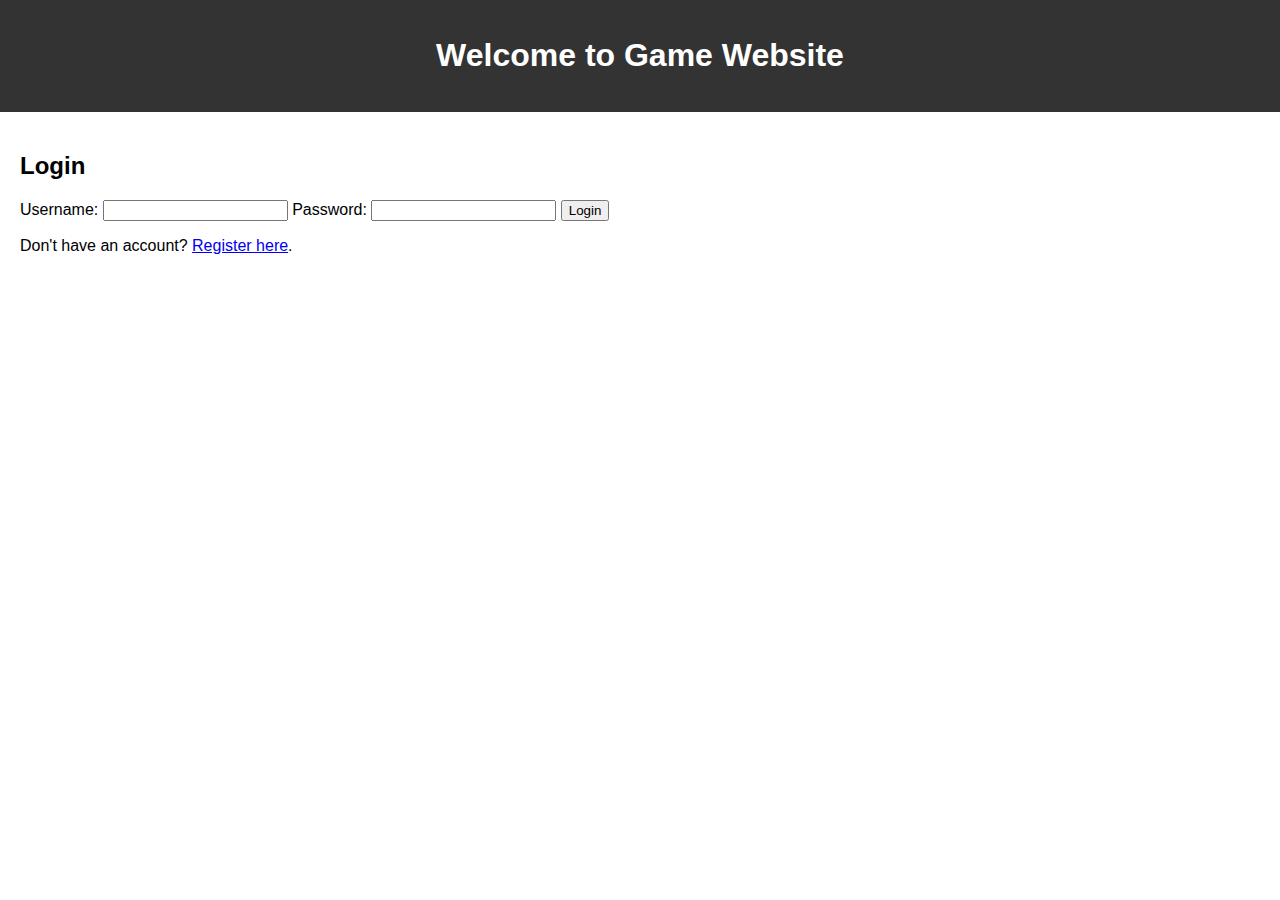
==== index.html @ 80dcd7c0 "Begin to work on the project, and add the idea of the project" ====
<!DOCTYPE html>
<html lang="en">

<head>
  <meta charset="UTF-8">
  <meta name="viewport" content="width=device-width, initial-scale=1.0">
  <title>Game Website</title>
  <link rel="stylesheet" href="css/styles.css">
</head>

<body>
  <header>
    <h1>Welcome to Game Website</h1>
  </header>

  <main id="main-content"></main>

  <script src="js/utils.js"></script>
  <script src="js/auth.js"></script>
  <script src="js/games.js"></script>
  <script src="js/main.js"></script>
</body>

</html>
---- css/styles.css ----
body {
    font-family: Arial, sans-serif;
    margin: 0;
    padding: 0;
}

header {
    background-color: #333;
    color: white;
    text-align: center;
    padding: 1em;
}

main {
    padding: 20px;
}
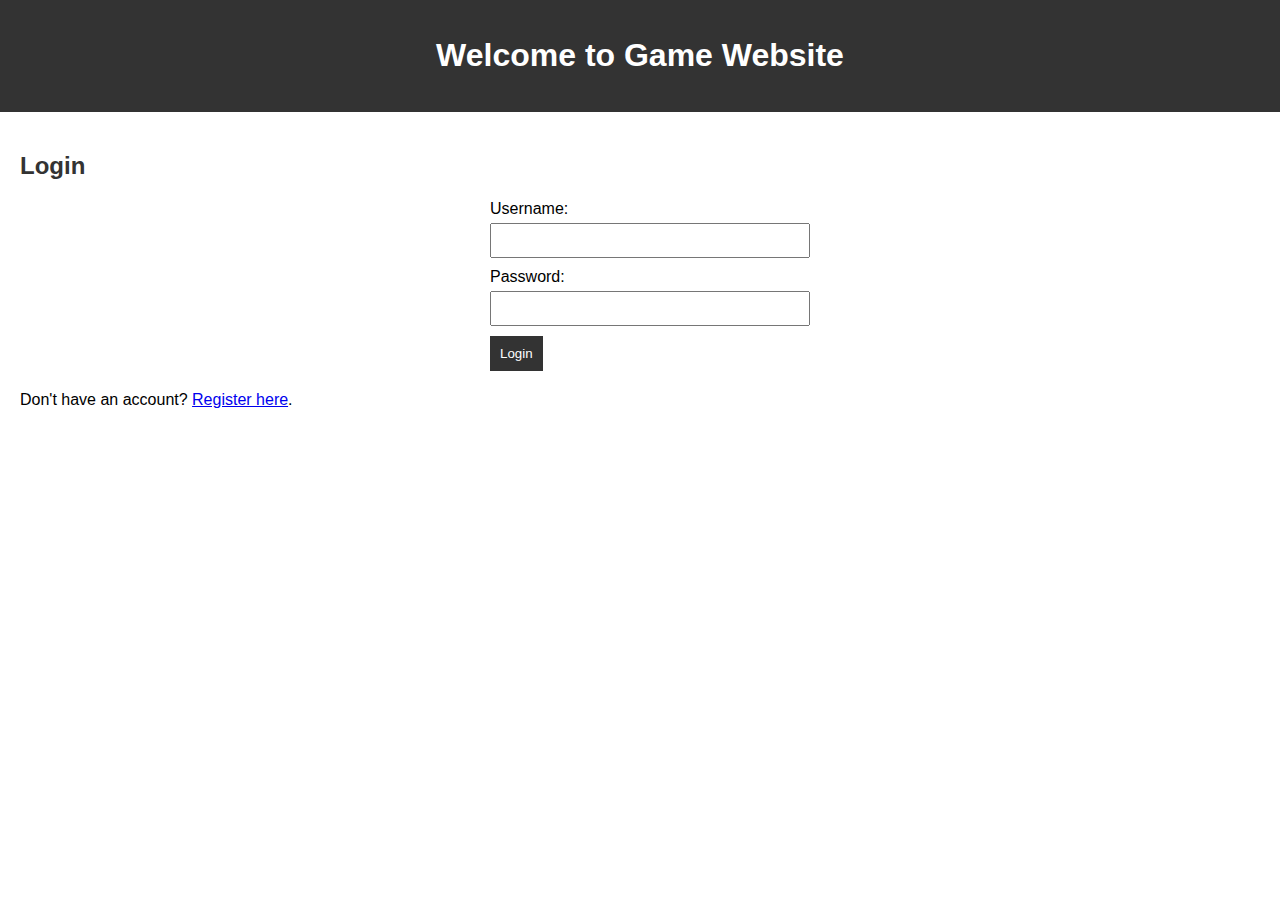
==== commit 5e338320: "Fix bugs, add more logic to website and add style to the pages and icon" ====
--- a/index.html
+++ b/index.html
@@ -5,8 +5,12 @@
   <meta charset="UTF-8">
   <meta name="viewport" content="width=device-width, initial-scale=1.0">
   <title>Game Website</title>
+  <link rel="icon" type="image/x-icon" href="/images/favicon.ico">
+
   <link rel="stylesheet" href="css/styles.css">
-</head>
+  <link rel="stylesheet" href="css/mainContent.css">
+  <link rel="stylesheet" href="css/login.css">
+  <link rel="stylesheet" href="css/registration.css"></head>
 
 <body>
   <header>
--- a/css/styles.css
+++ b/css/styles.css
@@ -9,8 +9,4 @@
     color: white;
     text-align: center;
     padding: 1em;
-}
-
-main {
-    padding: 20px;
 }--- a/css/mainContent.css
+++ b/css/mainContent.css
@@ -0,0 +1,31 @@
+main {
+    padding: 20px;
+}
+
+h2 {
+    color: #333;
+}
+
+#welcome_username {
+    font-weight: bold;
+}
+
+.game {
+    margin-bottom: 20px;
+}
+
+.game img {
+    max-width: 100%;
+}
+
+button {
+    background-color: #333;
+    color: white;
+    padding: 10px;
+    border: none;
+    cursor: pointer;
+}
+
+button:hover {
+    background-color: #555;
+}
--- a/css/login.css
+++ b/css/login.css
@@ -0,0 +1,31 @@
+h2 {
+    color: #333;
+}
+
+form {
+    max-width: 300px;
+    margin: 20px auto;
+}
+
+label {
+    display: block;
+    margin-bottom: 5px;
+}
+
+input {
+    width: 100%;
+    padding: 8px;
+    margin-bottom: 10px;
+}
+
+button {
+    background-color: #333;
+    color: white;
+    padding: 10px;
+    border: none;
+    cursor: pointer;
+}
+
+button:hover {
+    background-color: #555;
+}
--- a/css/registration.css
+++ b/css/registration.css
@@ -0,0 +1,31 @@
+h2 {
+    color: #333;
+}
+
+form {
+    max-width: 300px;
+    margin: 20px auto;
+}
+
+label {
+    display: block;
+    margin-bottom: 5px;
+}
+
+input {
+    width: 100%;
+    padding: 8px;
+    margin-bottom: 10px;
+}
+
+button {
+    background-color: #333;
+    color: white;
+    padding: 10px;
+    border: none;
+    cursor: pointer;
+}
+
+button:hover {
+    background-color: #555;
+}
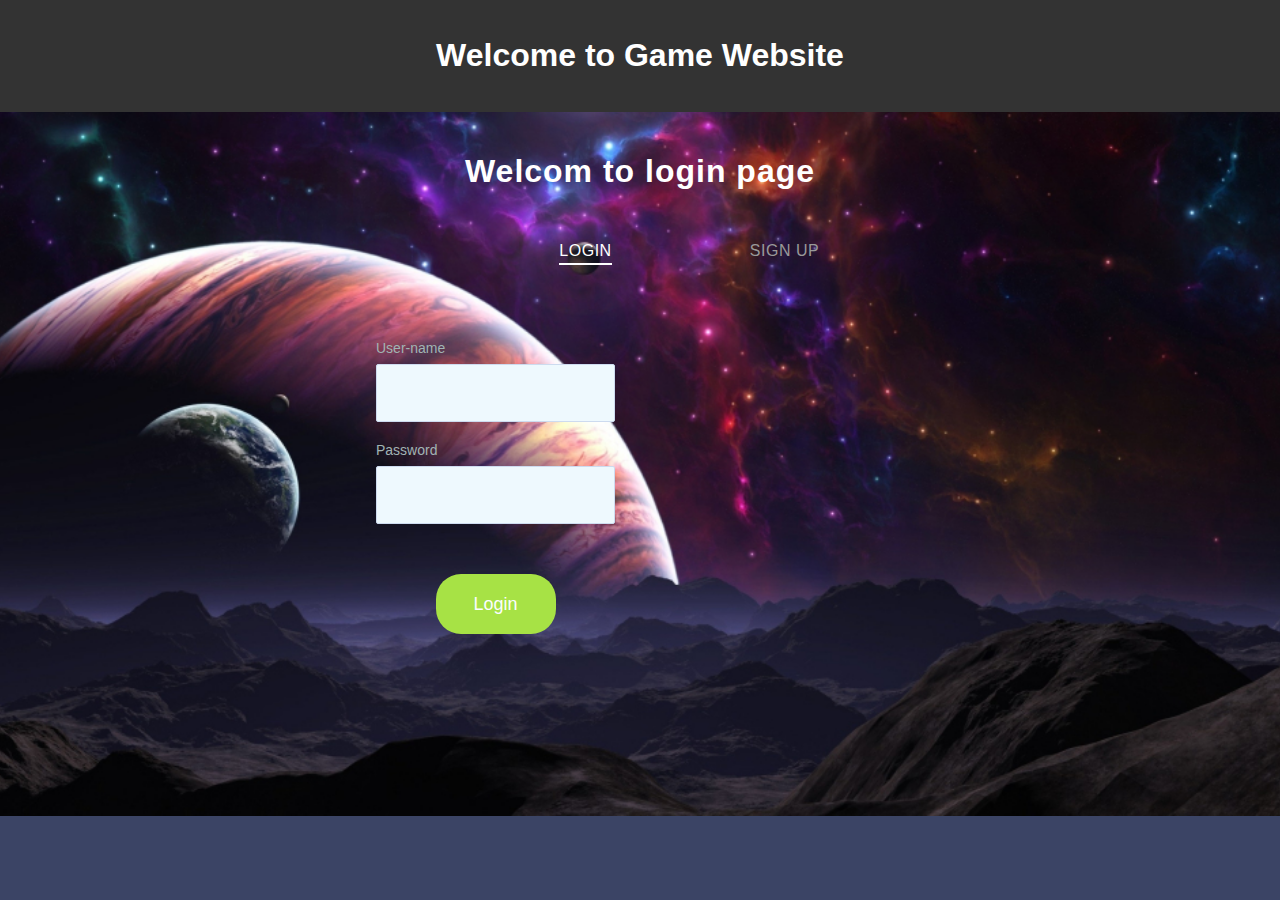
==== commit 1b804cb4: "Fix the bugs with the switchers" ====
--- a/index.html
+++ b/index.html
@@ -10,7 +10,8 @@
   <link rel="stylesheet" href="css/styles.css">
   <link rel="stylesheet" href="css/mainContent.css">
   <link rel="stylesheet" href="css/login.css">
-  <link rel="stylesheet" href="css/registration.css"></head>
+  <link rel="stylesheet" href="css/registration.css">
+</head>
 
 <body>
   <header>
--- a/css/mainContent.css
+++ b/css/mainContent.css
@@ -28,4 +28,4 @@
 
 button:hover {
     background-color: #555;
-}
+}--- a/css/login.css
+++ b/css/login.css
@@ -1,31 +1,302 @@
-h2 {
-    color: #333;
-}
-
-form {
-    max-width: 300px;
-    margin: 20px auto;
-}
-
-label {
-    display: block;
-    margin-bottom: 5px;
-}
-
-input {
-    width: 100%;
-    padding: 8px;
-    margin-bottom: 10px;
-}
-
-button {
-    background-color: #333;
-    color: white;
-    padding: 10px;
-    border: none;
-    cursor: pointer;
-}
-
-button:hover {
-    background-color: #555;
-}
+*,
+*::before,
+*::after {
+	box-sizing: border-box;
+}
+
+body {
+	margin: 0;
+	font-family: Roboto, -apple-system, 'Helvetica Neue', 'Segoe UI', Arial, sans-serif;
+	background-image: url('../images/login.jpg');
+	background-size: cover;
+	background-position: center;
+	background-repeat: no-repeat;
+	background-color: #3b4465;
+}
+
+.forms-section {
+	display: flex;
+	flex-direction: column;
+	justify-content: center;
+	align-items: center;
+
+}
+
+.section-title {
+	font-size: 32px;
+	letter-spacing: 1px;
+	color: #fff;
+}
+
+.forms {
+	display: flex;
+	align-items: flex-start;
+	margin-top: 30px;
+
+}
+
+.form-wrapper {
+	animation: hideLayer .3s ease-out forwards;
+}
+
+.form-wrapper.is-active {
+	animation: showLayer .3s ease-in forwards;
+}
+
+@keyframes showLayer {
+	50% {
+		z-index: 1;
+	}
+
+	100% {
+		z-index: 1;
+	}
+}
+
+@keyframes hideLayer {
+	0% {
+		z-index: 1;
+	}
+
+	49.999% {
+		z-index: 1;
+	}
+}
+
+.switcher {
+	position: relative;
+	cursor: pointer;
+	display: block;
+	margin-right: auto;
+	margin-left: auto;
+	padding: 0;
+	text-transform: uppercase;
+	font-family: inherit;
+	font-size: 16px;
+	letter-spacing: .5px;
+	color: #999;
+	background-color: transparent;
+	border: none;
+	outline: none;
+	transform: translateX(0);
+	transition: all .3s ease-out;
+}
+
+.form-wrapper.is-active .switcher-login {
+	color: #fff;
+	transform: translateX(90px);
+}
+
+.form-wrapper.is-active .switcher-signup {
+	color: #fff;
+	transform: translateX(-90px);
+}
+
+.underline {
+	position: absolute;
+	bottom: -5px;
+	left: 0;
+	overflow: hidden;
+	pointer-events: none;
+	width: 100%;
+	height: 2px;
+}
+
+.underline::before {
+	content: '';
+	position: absolute;
+	top: 0;
+	left: inherit;
+	display: block;
+	width: inherit;
+	height: inherit;
+	background-color: currentColor;
+	transition: transform .2s ease-out;
+}
+
+.switcher-login .underline::before {
+	transform: translateX(101%);
+}
+
+.switcher-signup .underline::before {
+	transform: translateX(-101%);
+}
+
+.form-wrapper.is-active .underline::before {
+	transform: translateX(0);
+}
+
+.form {
+	overflow: hidden;
+	min-width: 260px;
+	margin-top: 50px;
+	padding: 30px 25px;
+	border-radius: 5px;
+	transform-origin: top;
+}
+
+
+.form-login {
+	animation: hideLogin .3s ease-out forwards;
+}
+
+.form-wrapper.is-active .form-login {
+	animation: showLogin .3s ease-in forwards;
+}
+
+@keyframes showLogin {
+	0% {
+		background: #d7e7f1;
+		transform: translate(40%, 10px);
+	}
+
+	50% {
+		transform: translate(0, 0);
+	}
+
+	100% {
+		background-color: #fff;
+		transform: translate(35%, -20px);
+	}
+}
+
+@keyframes hideLogin {
+	0% {
+		background-color: #fff;
+		transform: translate(35%, -20px);
+	}
+
+	50% {
+		transform: translate(0, 0);
+	}
+
+	100% {
+		background: #d7e7f1;
+		transform: translate(40%, 10px);
+	}
+}
+
+.form-signup {
+	animation: hideSignup .3s ease-out forwards;
+}
+
+.form-wrapper.is-active .form-signup {
+	animation: showSignup .3s ease-in forwards;
+}
+
+@keyframes showSignup {
+	0% {
+		background: #d7e7f1;
+		transform: translate(-40%, 10px) scaleY(.8);
+	}
+
+	50% {
+		transform: translate(0, 0) scaleY(.8);
+	}
+
+	100% {
+		background-color: #fff;
+		transform: translate(-35%, -20px) scaleY(1);
+	}
+}
+
+@keyframes hideSignup {
+	0% {
+		background-color: #fff;
+		transform: translate(-35%, -20px) scaleY(1);
+	}
+
+	50% {
+		transform: translate(0, 0) scaleY(.8);
+	}
+
+	100% {
+		background: #d7e7f1;
+		transform: translate(-40%, 10px) scaleY(.8);
+	}
+}
+
+.form fieldset {
+	position: relative;
+	opacity: 0;
+	margin: 0;
+	padding: 0;
+	border: 0;
+	transition: all .3s ease-out;
+}
+
+.form-login fieldset {
+	transform: translateX(-50%);
+}
+
+.form-signup fieldset {
+	transform: translateX(50%);
+}
+
+.form-wrapper.is-active fieldset {
+	opacity: 1;
+	transform: translateX(0);
+	transition: opacity .4s ease-in, transform .35s ease-in;
+}
+
+.form legend {
+	position: absolute;
+	overflow: hidden;
+	width: 1px;
+	height: 1px;
+	clip: rect(0 0 0 0);
+}
+
+.input-block {
+	margin-bottom: 20px;
+}
+
+.input-block label {
+	font-size: 14px;
+	color: #a1b4b4;
+}
+
+.input-block input {
+	display: block;
+	width: 100%;
+	margin-top: 8px;
+	padding-right: 15px;
+	padding-left: 15px;
+	font-size: 16px;
+	line-height: 40px;
+	color: #3b4465;
+	background: #eef9fe;
+	border: 1px solid #cddbef;
+	border-radius: 2px;
+}
+
+.form [type='submit'] {
+	opacity: 0;
+	display: block;
+	min-width: 120px;
+	margin: 30px auto 10px;
+	font-size: 18px;
+	line-height: 40px;
+	border-radius: 25px;
+	border: none;
+	transition: all .3s ease-out;
+}
+
+.form-wrapper.is-active .form [type='submit'] {
+	opacity: 1;
+	transform: translateX(0);
+	transition: all .4s ease-in;
+}
+
+.btn-login {
+	color: #fbfdff;
+	background: #a7e245;
+	transform: translateX(-30%);
+}
+
+.btn-signup {
+	color: #fbfdff;
+	background: #a7e245;
+	box-shadow: inset 0 0 0 2px #a7e245;
+	transform: translateX(30%);
+}--- a/css/registration.css
+++ b/css/registration.css
@@ -28,4 +28,4 @@
 
 button:hover {
     background-color: #555;
-}
+}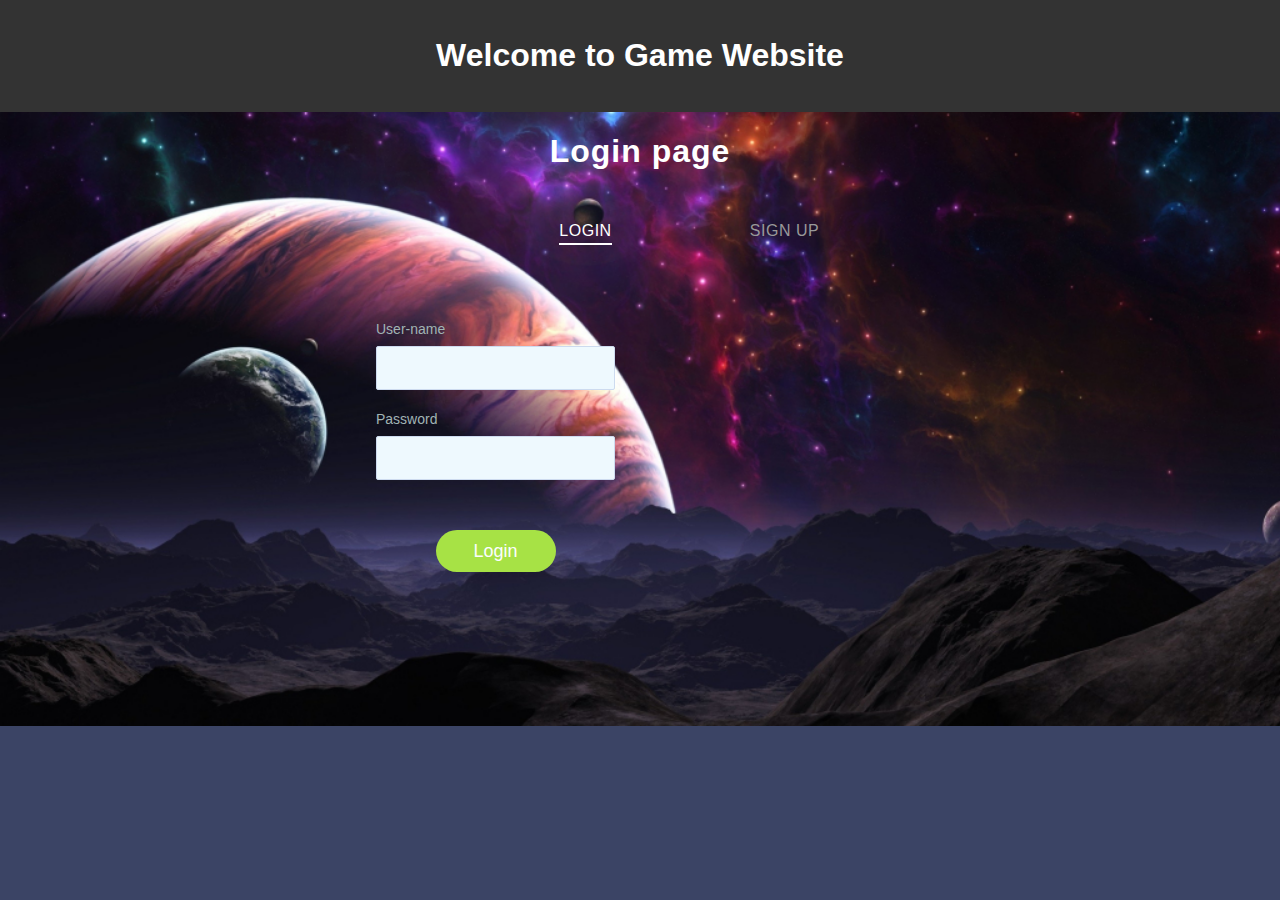
==== commit 4a5eee2b: "mainContent + game 2" ====
--- a/index.html
+++ b/index.html
@@ -5,12 +5,8 @@
   <meta charset="UTF-8">
   <meta name="viewport" content="width=device-width, initial-scale=1.0">
   <title>Game Website</title>
-  <link rel="icon" type="image/x-icon" href="/images/favicon.ico">
-
-  <link rel="stylesheet" href="css/styles.css">
-  <link rel="stylesheet" href="css/mainContent.css">
-  <link rel="stylesheet" href="css/login.css">
-  <link rel="stylesheet" href="css/registration.css">
+  <link rel="icon" type="image/x-icon" href="../images/favicon.ico">
+  <link rel="stylesheet" href="../css/styles.css">
 </head>
 
 <body>
@@ -20,10 +16,10 @@
 
   <main id="main-content"></main>
 
-  <script src="js/utils.js"></script>
-  <script src="js/auth.js"></script>
-  <script src="js/games.js"></script>
-  <script src="js/main.js"></script>
+  <script src="../js/utils.js"></script>
+  <script src="../js/auth.js"></script>
+  <script src="../js/games.js"></script>
+  <script src="../js/main.js"></script>
 </body>
 
 </html>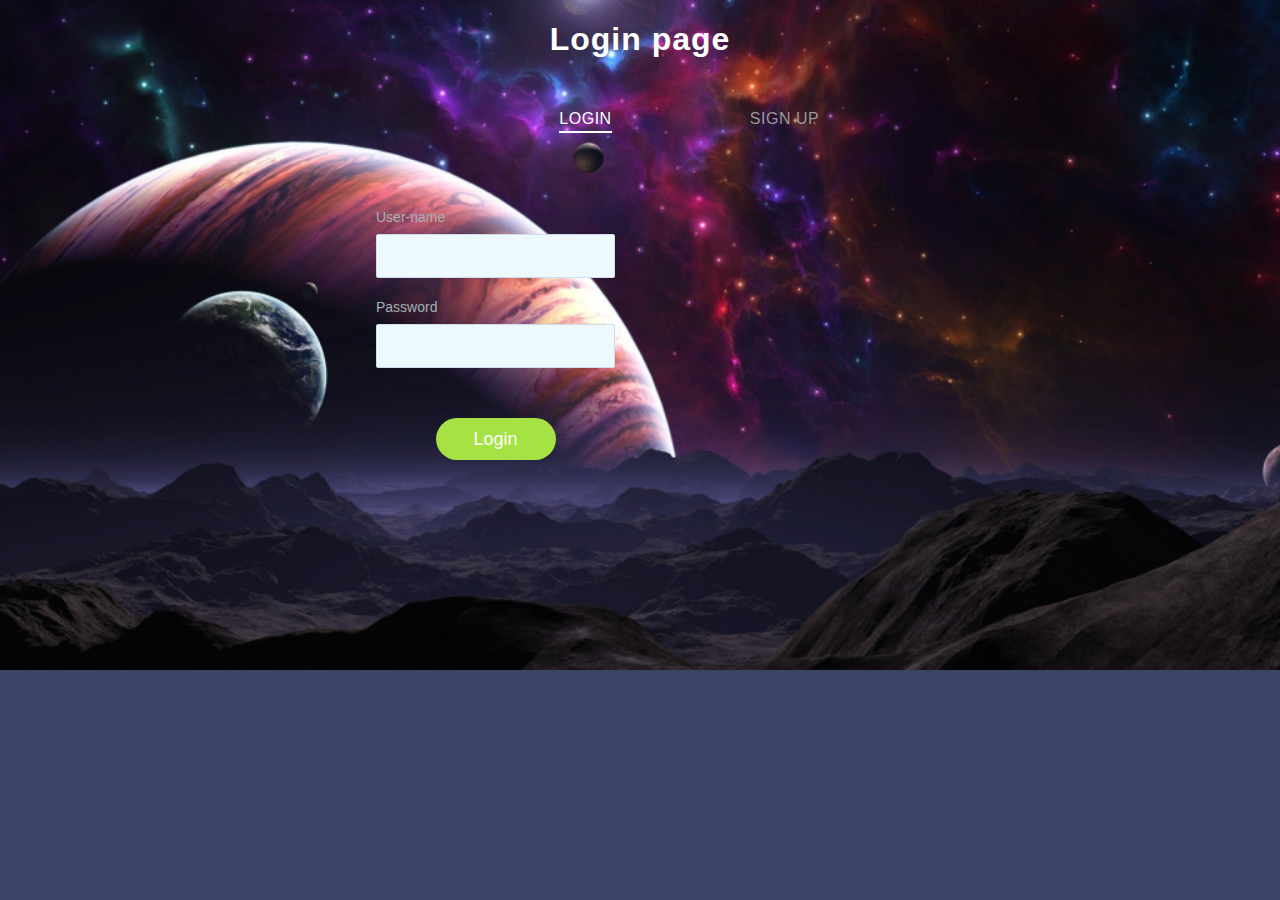
==== commit 3826ff14: "Finish the 8 puzzle game" ====
--- a/index.html
+++ b/index.html
@@ -10,10 +10,6 @@
 </head>
 
 <body>
-  <header>
-    <h1>Welcome to Game Website</h1>
-  </header>
-
   <main id="main-content"></main>
 
   <script src="../js/utils.js"></script>
